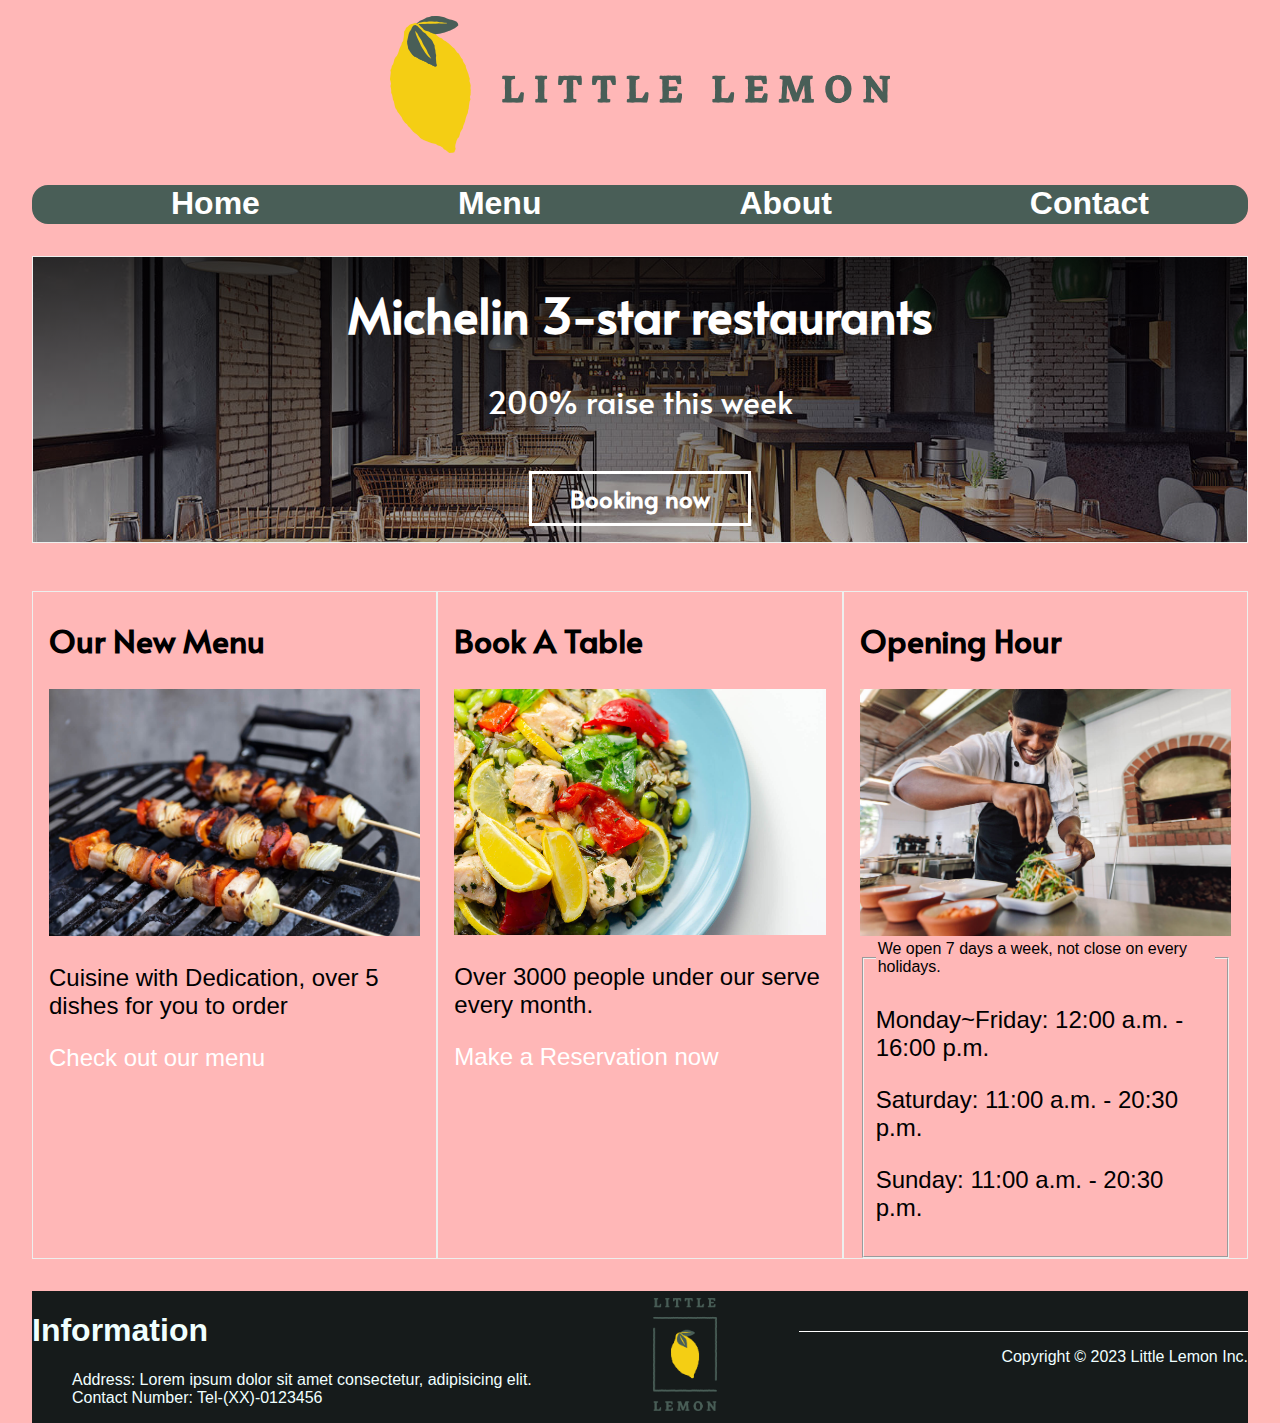
==== project/index.html @ 0fe90f82 "Add files via upload" ====
<!DOCTYPE html>
<html lang="en">
  <head>
    <meta charset="UTF-8" />
    <meta http-equiv="X-UA-Compatible" content="IE=edge" />
    <meta name="viewport" content="width=device-width, initial-scale=1.0" />
    <meta name="description" content="Little lemon restaurant" />
    <meta name="author" content="little lemon restaurant" />
    <title>Little Lemon</title>
    <link rel="stylesheet" href="./styles.css" />
    <link rel="preconnect" href="https://fonts.googleapis.com" />
    <link rel="preconnect" href="https://fonts.gstatic.com" crossorigin />
    <link
      href="https://fonts.googleapis.com/css2?family=Alata&family=Ubuntu+Condensed&display=swap"
      rel="stylesheet"
    />
  </head>
  <body>
    <header>
      <img width="500rem" src="./assets/Asset 16@4x.png"  alt="Little lemon logo" />
    </header>
    <nav class="navBar">
      <ul>
        <li>
            <a href="index.html"  class="nav-home" id="nav-home">Home</a>
        </li>
        <li>
            <a href="#menu" class="nav-menu" id="nav-menu">Menu</a>
        </li>
        <li>
            <a href="#About" class="nav-about" id="nav-about">About</a>
        </li>
        <li>
            <a href="Booking.html" class="nav-contact" id="nav-contact">Contact</a>
        </li>
      </ul>
    </nav>
    <main>
        <section class="section-1" id="section-1">
            <article id="booking">
                <h1>Michelin 3-star restaurants</h1>
                <p>
                  200% raise this week
                </p>
                <a href="./Booking.html" class="nav-booking"> Booking now </a>
            </article>
        </section>
        <section class="section-3" id="columns">
            <article>
                <h2>Our New Menu</h2>
                <img src="./assets/Grill.jpg" alt="pic-1">
                <p>Cuisine with Dedication, over 5 dishes for you to order </p>
                <a href="./Booking.html" class="nav-menu"> Check out our menu </a>
            </article>
            <article>
                <h2>Book A Table</h2>
                <img src="./assets/salad.jpg" alt="pic-2">
                <p>Over 3000 people under our serve every month.</p>
                <a href="./Booking.html" class="nav-booking"> Make a Reservation now </a>
            </article>
            <article>
                <h2>Opening Hour</h2>
                <img src="./assets/head_chef.jpg" alt="pic-3">
                <fieldset>
                    <legend>We open 7 days a week, not close on every holidays.</legend>
                    <p>Monday~Friday: 12:00 a.m. - 16:00 p.m.</p>
                    <p>Saturday: 11:00 a.m. - 20:30 p.m.</p>
                    <p>Sunday: 11:00 a.m. - 20:30 p.m.</p>
                </fieldset>
            </article>
        </section>
    </main>
    <footer class="footer" id="contact">
        <div class="left-footerBar">
            <h1>Information</h1>
            <ul>
                <li>Address:  Lorem ipsum dolor sit amet consectetur, adipisicing elit. </li>
                <li>Contact Number:  Tel-(XX)-0123456</li>
            </ul>
        </div>
        <div class="middle-footerBar">
            <img class="footer-img" src="./assets/Asset 20@4x.png" alt="Little lemon logo" />
        </div>
        <div class="right-footerBar">
            <p>Copyright © 2023 Little Lemon Inc.</p>  
        </div>
    </footer>
  </body>
</html>
---- project/styles.css ----
:root {
    --font-Ununtu: 'Ubuntu Condensed', sans-serif;
    --font-Alata: 'Alata', sans-serif;
}

/*  Global selector  */
body {
    background-color: rgb(255, 183, 183);
    font-family: var(--font-Ununtu);
    margin: 1rem 2rem 0rem 2rem;
}
a {
    text-decoration: none;
}
section {
    display: flex;
}
section h1 {
    font-size: 3rem;
}
article {
    border: 1px solid #EDEFEE;
    padding-left: 1rem;
    padding-right: 1rem;
}
article img {
    max-width: 100%;
}
/*  Header */
header > img {
    display: block;
    margin-left: auto;
    margin-right: auto;
    max-width: 100%;
    height: auto;
}

/*  Nav Bar */
nav ul {
    display: flex;
    background-color: #495E57;
    border-radius: 1rem;
    justify-content: space-around;
    list-style-type: none;
    text-align: center;
    font-size: 2rem;
    font-weight: 700;
}
[class*="nav"]:link {
    color: rgb(255, 255, 255);
}
[class*="nav"]:visited {
    color: rgb(141, 127, 136);
}
[class*="nav"]:hover {
    color: rgb(47, 194, 174);
}
[class*="nav"]:active {
    color: rgb(163, 0, 0);
}

.navBar li::after {
    content: '';
    width: 0;
    height: 2px;
    background: #ff0095;
    display: block;
    margin: auto;
    transition: 0.5s;
}
.navBar li:hover::after {
    width: 100%;
}

/*  Booking banner */
#booking {
    background-image: linear-gradient(0deg, rgba(0, 0, 0, 0.3), rgba(0, 0, 0, 0.8)), url(../project/assets/restaurant_inside.jpg);
    background-size: cover;
    background-position: 75%;
    color: white;
    width: 100%;
    min-height: 10rem;
    text-align: center;
    margin-bottom: 1rem;
}
#booking > h1 {
    font-size: 3rem;
    font-family: var(--font-Alata);
    margin-top: 1.5rem;
    margin-bottom: 0;
}
#booking > p {
    font-size: 2rem;
    font-family: var(--font-Alata);
}
#booking > a {
    font-size: 2rem;
    font-family: var(--font-Alata);
    position: relative;
    display: inline-block;
    color: rgb(255, 255, 255);
    width: 200px;
    font-weight: bold;
    font-size: 1.5rem;
    padding: 8px;
    border: 3px solid #fff;
    text-align: center;
    outline: none;
    text-decoration: none;
    margin: 1rem;
    z-index: 1;
}
#booking a::before {
    content: "";
    height: 100%;
    width: 0;
    position: absolute;
    background-color: #00ffaa96;
    top: 0;
    left: 0;
    z-index: 0;
    transition: .3s ease-in-out;
}
#booking a:hover::before {
    width: 100%;
}

/*  3 Columns */
.section-3 {
    display: grid;
    grid-template-columns: repeat(3, 1fr);
    grid-template-rows: 1fr;
    margin: 2rem 0;
}
#columns h2{
    font-size: 2rem;
    font-family: var(--font-Alata);
}
#columns :is(p, a) {
    font-size: 1.5rem;
}



/*  Footer */
footer {
    display: flex;
    justify-content: space-between;
    align-items: center;
    background-color: #161b1b;
    color:azure
}
footer ~ div {
    display: block;
    text-align: center;
}
footer div > ul {
    list-style-type: none;
}
footer .left-footerBar {
    flex-grow: 0.3;
}
footer .middle-footerBar {
    flex-grow: 0.2;
}
footer .right-footerBar {
    flex-grow: 0.5;
}
.right-footerBar {
    border-top: 1px solid rgb(255, 255, 255);
}
.right-footerBar p {
    text-align: end;
}
footer .footer-img {
    margin-left: auto;
    margin-right: auto;
    width: 4rem;
}
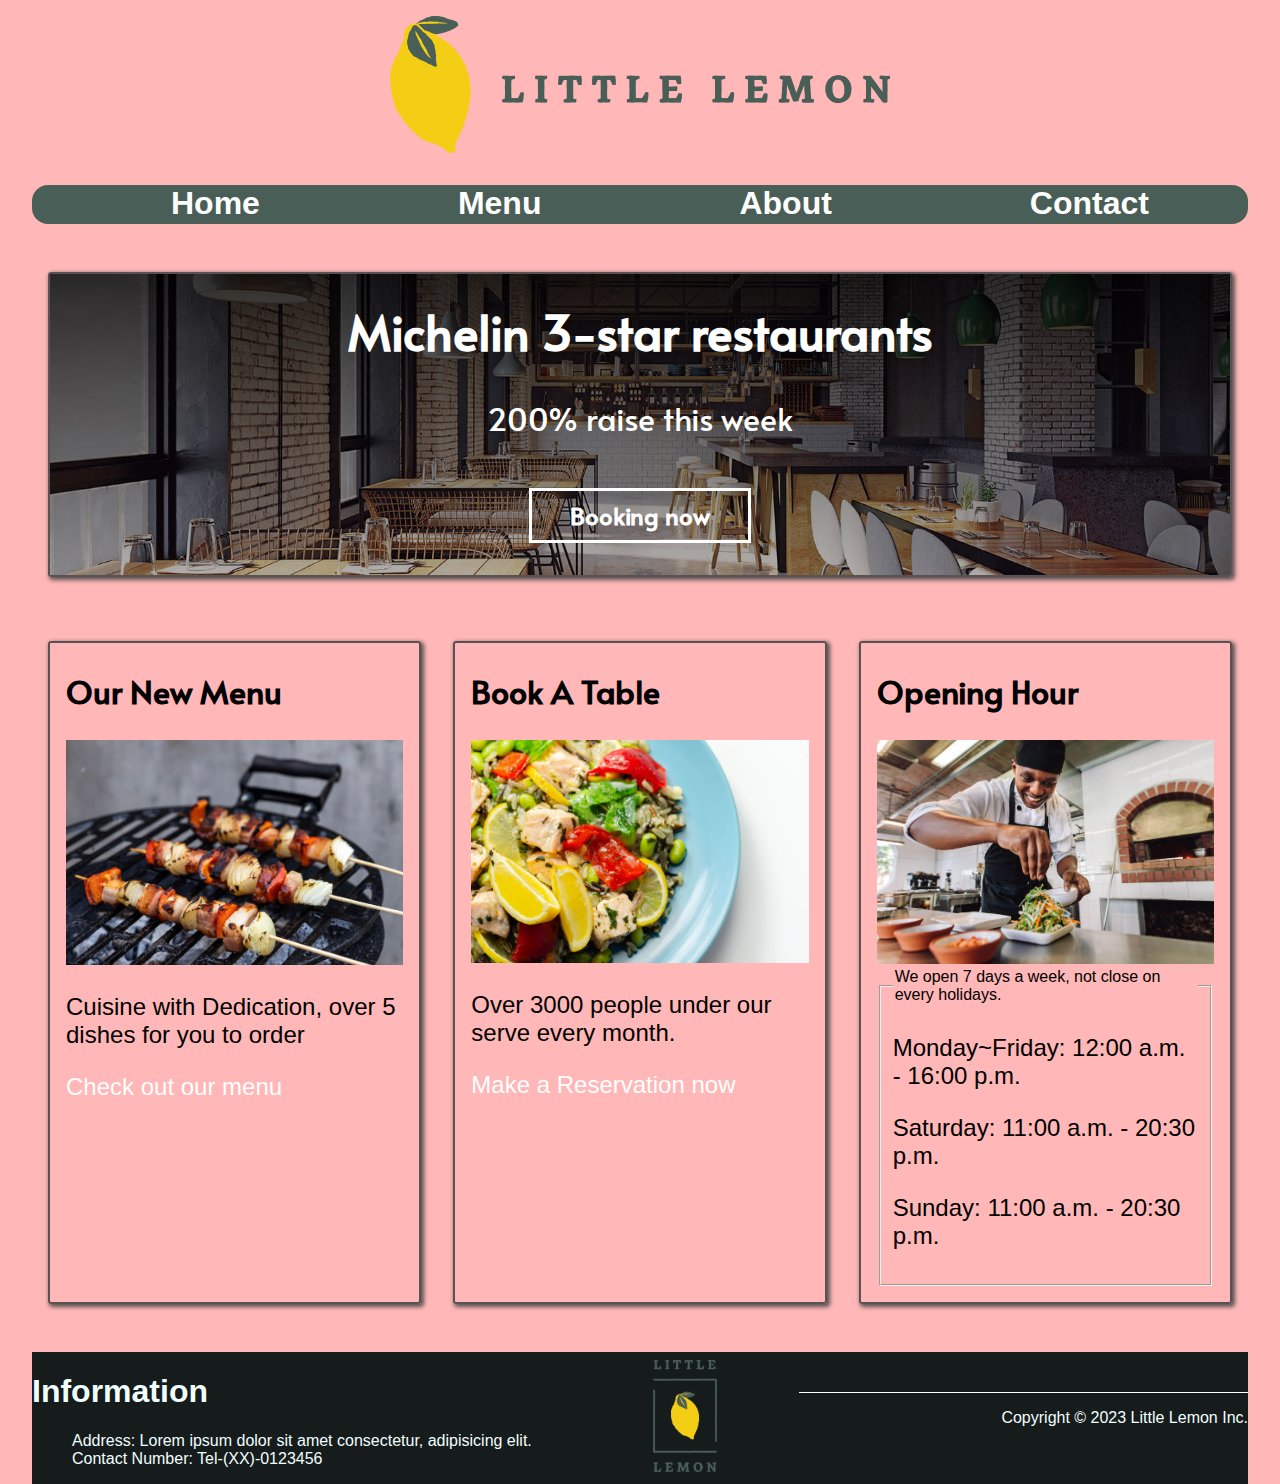
==== commit af654c20: "finish" ====
--- a/project/index.html
+++ b/project/index.html
@@ -25,10 +25,10 @@
             <a href="index.html"  class="nav-home" id="nav-home">Home</a>
         </li>
         <li>
-            <a href="#menu" class="nav-menu" id="nav-menu">Menu</a>
+            <a href="Menu.html" class="nav-menu" id="nav-menu">Menu</a>
         </li>
         <li>
-            <a href="#About" class="nav-about" id="nav-about">About</a>
+            <a href="About.html" class="nav-about" id="nav-about">About</a>
         </li>
         <li>
             <a href="Booking.html" class="nav-contact" id="nav-contact">Contact</a>
@@ -45,7 +45,7 @@
                 <a href="./Booking.html" class="nav-booking"> Booking now </a>
             </article>
         </section>
-        <section class="section-3" id="columns">
+        <section class="section-2" id="columns">
             <article>
                 <h2>Our New Menu</h2>
                 <img src="./assets/Grill.jpg" alt="pic-1">
--- a/project/styles.css
+++ b/project/styles.css
@@ -19,9 +19,11 @@
     font-size: 3rem;
 }
 article {
-    border: 1px solid #EDEFEE;
-    padding-left: 1rem;
-    padding-right: 1rem;
+    border: 2px solid #595252;
+    border-radius: 3px;
+    box-shadow: #595252 2px 2px 4px 1px;
+    margin: 1rem 1rem;
+    padding: 0 1rem 1rem 1rem;
 }
 article img {
     max-width: 100%;
@@ -53,7 +55,7 @@
     color: rgb(141, 127, 136);
 }
 [class*="nav"]:hover {
-    color: rgb(47, 194, 174);
+    color: rgb(255, 51, 0);
 }
 [class*="nav"]:active {
     color: rgb(163, 0, 0);
@@ -126,7 +128,7 @@
 }
 
 /*  3 Columns */
-.section-3 {
+.section-2 {
     display: grid;
     grid-template-columns: repeat(3, 1fr);
     grid-template-rows: 1fr;
@@ -139,8 +141,83 @@
 #columns :is(p, a) {
     font-size: 1.5rem;
 }
-
-
+.section-2 a::after {
+    content: '';
+    width: 0;
+    height: 2px;
+    background: #ff0095;
+    display: block;
+    margin-left: 0;
+    transition: 0.5s;
+}
+.section-2 a:hover::after {
+    width: 100%;
+}
+
+
+/*Booking page*/
+.section-form {
+    display: flex;
+    justify-content: space-between;
+    margin-bottom: 2rem;
+}
+.section-form form {
+    border: 2px solid #595252;
+    border-radius: 10px;
+    box-shadow: #595252 2px 2px 4px 1px;
+    width: 32rem;
+}
+.section-form form > div {
+    margin: 1rem 1rem;
+    padding: 1rem;
+}
+.section-form form div > label {
+    font-size: 1.3rem;
+}
+.section-form form div > input {
+    padding: 0.2rem 0.6rem;
+}
+.section-form form > button {
+    margin-left: 2rem ;
+    font-size: 1rem;
+    padding: 0.2rem;
+    cursor: pointer;
+    color: black;
+}
+.section-form form > button:hover {
+    color: rgb(113, 9, 9);
+    background-color: rgb(0, 102, 255);
+    border: 3px solid brown;
+    border-radius: 4px;
+    box-shadow: #161b1b 1px 1px;
+}
+
+/*Menu page*/
+.section-menu {
+    display: grid;
+    grid-template-columns: repeat(4, 1fr);
+    grid-template-rows: repeat(2, 1fr);
+    margin: 2rem 0;
+}
+/*About page*/
+.section-about {
+    display: grid;
+    grid-template-columns: 1fr 1fr;
+    grid-template-rows: repeat(1, 1fr);
+    margin: 2rem 0;
+}
+.section-about div {
+    margin: 2rem 0;
+}
+.section-about div > img {
+    width: 100%;
+}
+.section-about div > label {
+    font-size: 1.2rem;
+}
+.section-about article > p {
+    text-indent: 0.8rem;
+}
 
 /*  Footer */
 footer {
